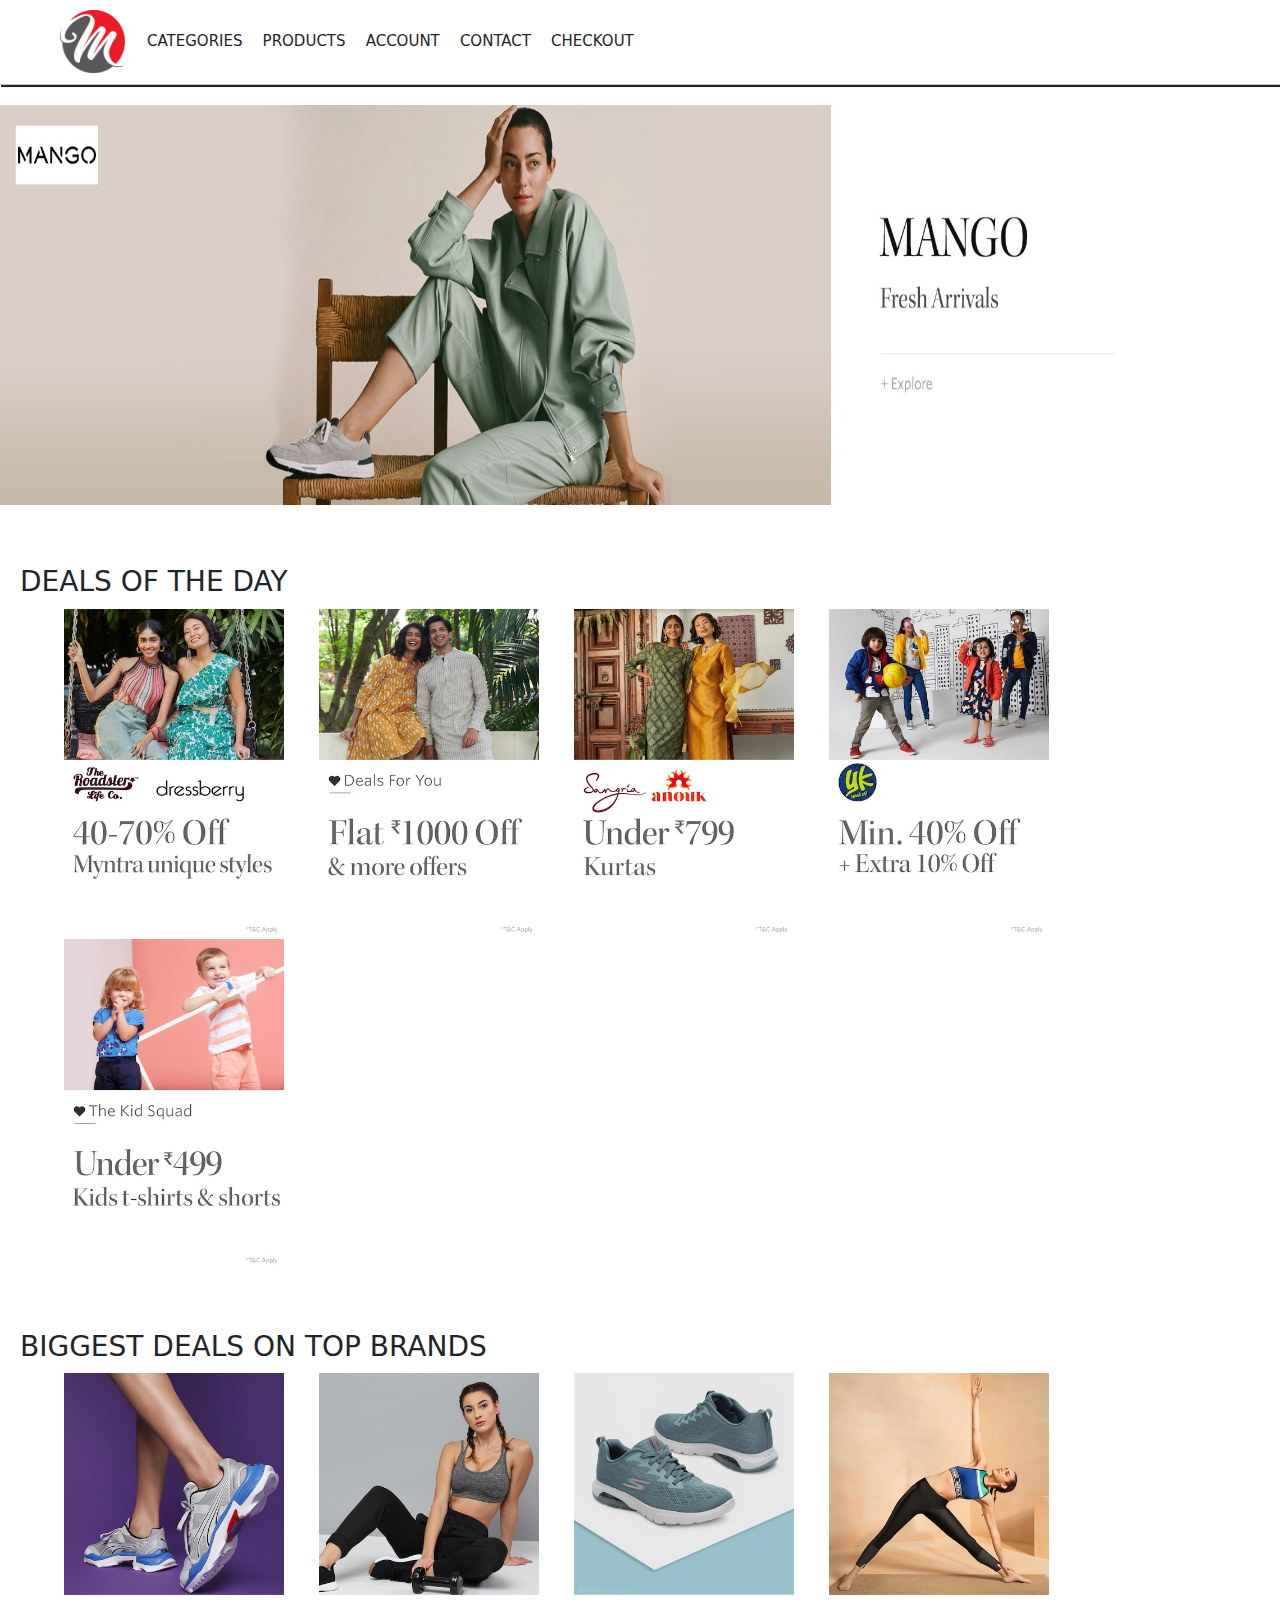
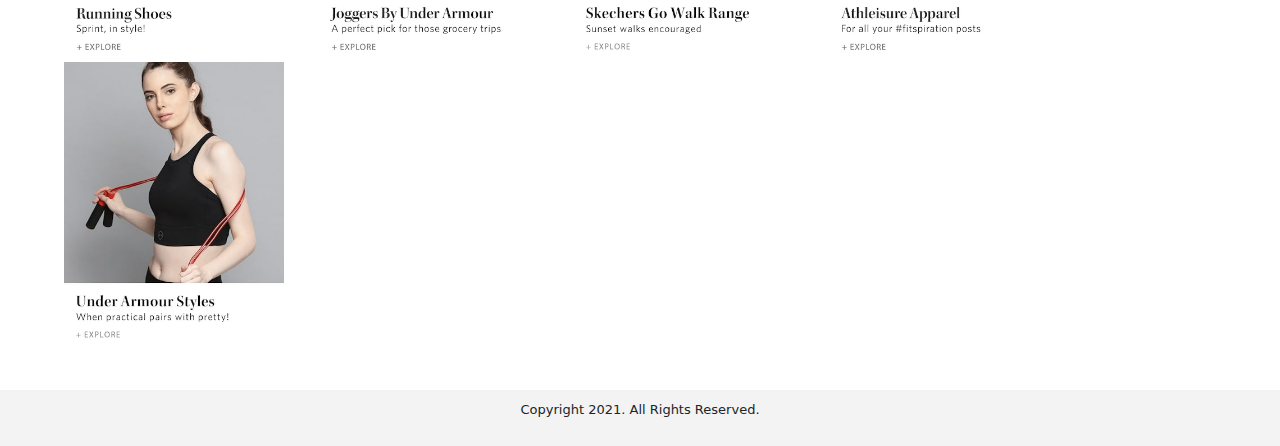
==== index.html @ f18798a4 "First commit" ====
<!DOCTYPE html>
<html lang="en">
<head>
    <meta charset="UTF-8">
    <meta http-equiv="X-UA-Compatible" content="IE=edge">
    <meta name="viewport" content="width=device-width, initial-scale=1.0">
    <link rel = "stylesheet" href="bootstrap/css/bootstrap.min.css" type="text/css">
    <link rel = "stylesheet" href="css/main.css" type="text/css">
    <title>Myntra</title>
</head>
<body>
    <div id="fscreen">

    
    <header>
        <nav>
            <div id="logoheader">
                <a href="index.html"><img id="imglogo" src="img/logo.png"></a>
            </div>

            <ul>
            
                <li>CATEGORIES</li>
                <li><a href="products.html">PRODUCTS</a></li>
                <li>ACCOUNT</li>
                <li><a href="contact.html">CONTACT</a></li>
                <li>CHECKOUT</li>
            </ul>
        </nav>
    </header>
    <main>
       <!--- <img src ="img/back.png"> -->
       <div id ="slidebar">
           <script>
               var i =0;
               var time=2000;
               var images=[];
               images[0]='img/slide/slide1.jpg';
               images[1]='img/slide/slide2.jpg';
               images[2]='img/slide/slide3.jpg';
               images[3]='img/slide/slide4.gif';

              function slideShow(){
                document.slide.src=images[i];
                if(i<images.length-1){
                    i++;
                }
                else{
                    i=0;    
                }
              }
              setTimeout("slideShow()", time);

              window.onload=slideShow;

           </script>
            <img width="90%" height="400" name="slide" id="slideimages">
       </div>

       <!--first scroll bar horiozontal-->

      <div class="scrollbar">
          <h3>
              DEALS OF THE DAY
          </h3>
        <div class="scrollproducts">
            <a href='/productview.html'><img class="scrollimages" src="img/products/1.jpg"></a>
            <img class="scrollimages" src="img/products/2.jpg">
            <img class="scrollimages" src="img/products/3.jpg">
            <img class="scrollimages" src="img/products/4.jpg">
            <img class="scrollimages" src="img/products/5.jpg">
        </div>
      </div>
      <div class="scrollbar">
        <h3>
            BIGGEST DEALS ON TOP BRANDS
        </h3>
      <div class="scrollproducts">
          <img class="scrollimages" src="img/products/p6.jpg">
          <img class="scrollimages" src="img/products/p7.jpg">
          <img class="scrollimages" src="img/products/p8.jpeg">
          <img class="scrollimages" src="img/products/p9.jpg">
          <img class="scrollimages" src="img/products/p10.jpeg">
      </div>
    </div>
    </main>
   
    <footer>
        <p>Copyright 2021. All Rights Reserved.</p>
    </footer>
    </div>
    <script src="bootstrap/js/bootstrap.min.js"></script>
</body>
</html>
---- css/main.css ----
body {
  display: block;
  width: 100%;
  height: 100%;
}
div#logoheader {
  float: left;
  width: 100px;
  height: 70px;
}
#imglogo {
  margin-left: 60px;
  margin-top: 10px;
  max-width: 65px;
  max-height: 70px;
}
ul {
  margin-left: 100px;
}
li {
  display: inline-block;
  padding-left: 15px;
  padding-top: 30px;
  font-weight: 500;
  font-size: 15px;
}
li a {
  text-decoration: none;
  color: rgb(39, 36, 36);
}
li a:hover {
  color: black;
  text-decoration: none;
  padding-bottom: 30px;
  border-bottom: brown 5px solid;
}
header {
  display: block;
  max-height: 120px;
  padding-bottom: 15px;
  border-bottom: rgb(197, 197, 197) 1px solid;
  box-shadow: 1px 2px;
}
#slideimages {
  margin-top: 20px;
}
div.scrollbar {
  margin-top: 60px;
}
div.scrollbar h3 {
  margin-left: 20px;
}
div.scrollproducts {
  display: block;
  width: 90%;
  margin-left: auto;
  margin-right: auto;
  margin-top: 10px;
}
.scrollimages {
  max-height: 650px;
  max-width: 250px;
  padding-right: 30px;
}

form {
  display: block;
  margin-top: 10%;
  margin-left: auto;
  margin-right: auto;
  width: 60%;
}
#box {
  border: black 3px solid;
}
footer {
  margin-top: 40px;
  padding-top: 10px;
  padding-bottom: 10px;
  background: rgb(243, 243, 243);
  font-size: small;
  text-align: center;
}

/*Product View Page*/
div#productviewblock {
  min-height: 100vh;
  display: flex;
  width: 80%;
  margin-left: auto;
  margin-right: auto;
  margin-top: 50px;
  margin-bottom: 50px;
  border: rgb(58, 53, 53) 2px solid;
  border-radius: 20px;
}
div#productviewimg {
  width: 350px;
  height: 450px;
  max-height: 630px;
  clear: right;
  display: block;
  margin: 25px;
  border: rgb(204, 190, 190) 2px solid;
  border-radius: 20px;
}
div#productviewimg img {
  /*
  width:100%;
  height: 100%;
  */
  max-width: 310px;
  max-height: 410px;
  position: relative;
  margin: 20px;
  float: left;
}

div#productviewinfo {
  margin-top: 25px;
  margin-right: 25px;
  display: block;
  position: relative;
  height: 110%;
  border: whitesmoke 2px solid;
  border-radius: 20px;
  padding: 20px;
}
div#productviewdesc p {
  text-align: justify;
}
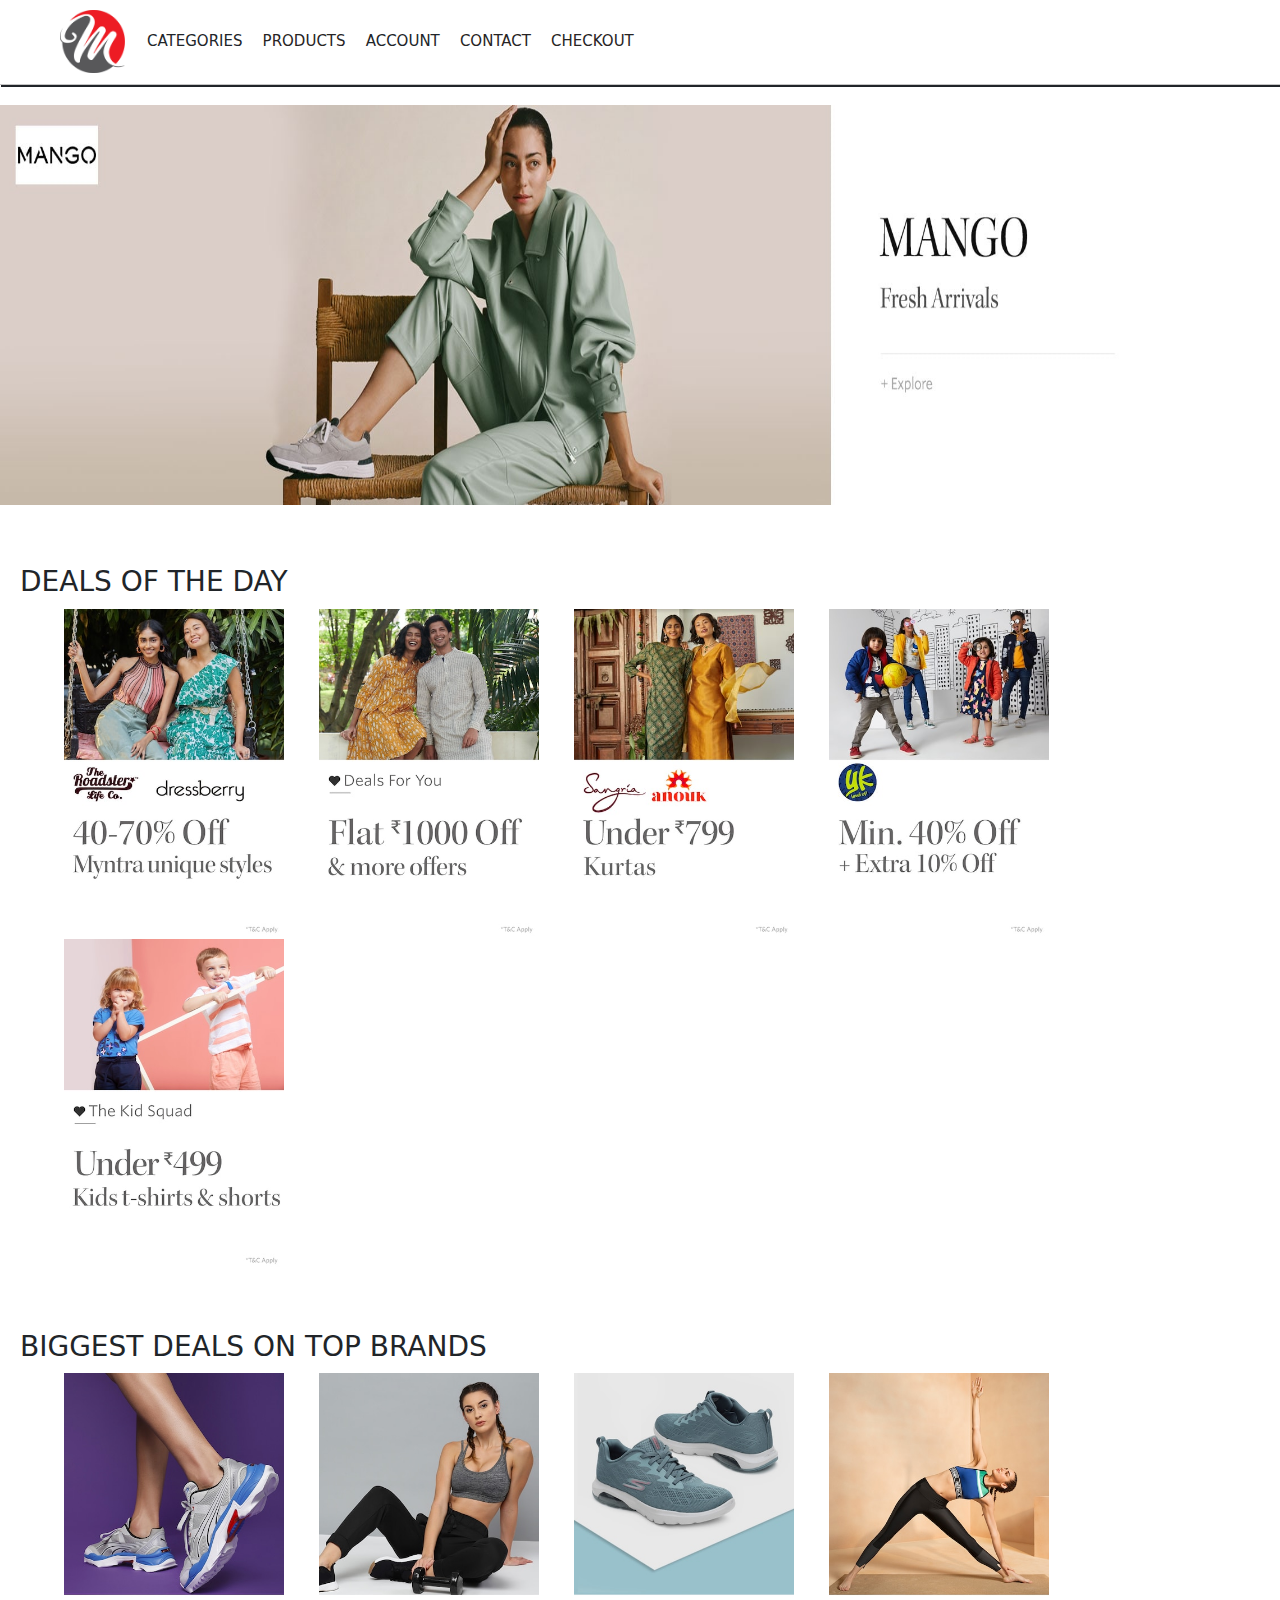
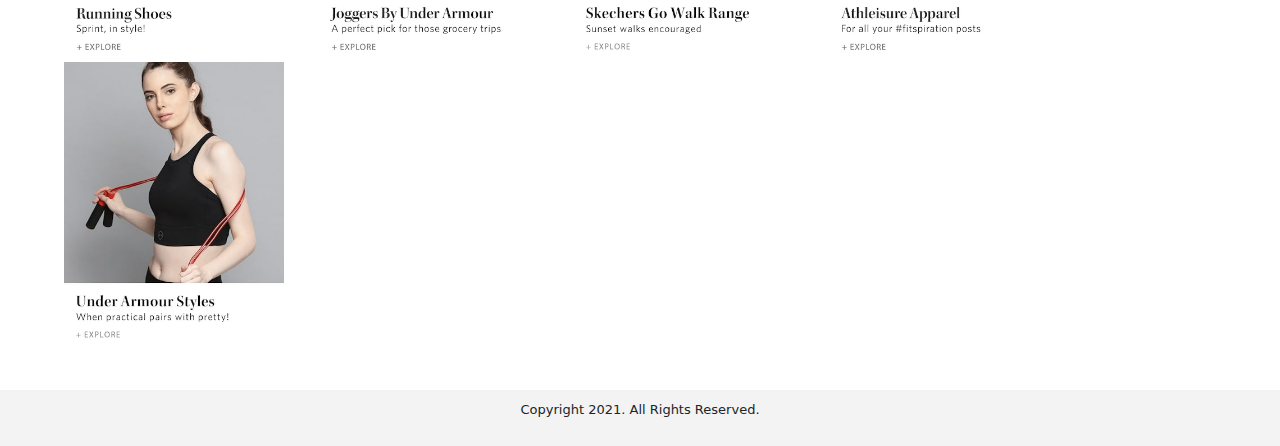
==== commit 63f2c797: "Fourth commit" ====
--- a/index.html
+++ b/index.html
@@ -24,7 +24,7 @@
                 <li><a href="products.html">PRODUCTS</a></li>
                 <li>ACCOUNT</li>
                 <li><a href="contact.html">CONTACT</a></li>
-                <li>CHECKOUT</li>
+                <li><a href="checkout.html">CHECKOUT</a></li>
             </ul>
         </nav>
     </header>
@@ -33,7 +33,7 @@
        <div id ="slidebar">
            <script>
                var i =0;
-               var time=2000;
+               var time=3000;
                var images=[];
                images[0]='img/slide/slide1.jpg';
                images[1]='img/slide/slide2.jpg';
@@ -48,8 +48,9 @@
                 else{
                     i=0;    
                 }
+                setTimeout("slideShow()", time);
               }
-              setTimeout("slideShow()", time);
+              
 
               window.onload=slideShow;
 
--- a/css/main.css
+++ b/css/main.css
@@ -129,3 +129,96 @@
 div#productviewdesc p {
   text-align: justify;
 }
+div#productviewdesc form {
+  margin-left: 0px;
+  margin-top: 10px;
+}
+
+/* Products Page */
+
+div#productscontainer {
+  display: block;
+  width: 90%;
+  margin-left: auto;
+  margin-right: auto;
+  margin-top: 20px;
+  /*
+  border: black 3px solid;
+  */
+}
+
+div.productsrow {
+  display: flex;
+  /*
+  border: aqua 3px solid;
+  */
+  width: 90%;
+  margin: 20px auto 20px auto;
+}
+div.productsblock {
+  display: block;
+  width: 20%;
+  height: 350px;
+  margin: 10px auto 10px auto;
+  border: rgb(97, 92, 92) 1px solid;
+  border-radius: 20px;
+}
+div.productsimgbox {
+  display: block;
+  width: 90%;
+  height: 60%;
+  margin: 25px auto 10px auto;
+  border-bottom: rgb(214, 228, 214) 1px solid;
+}
+div.productsimgbox img {
+  display: block;
+  width: 80%;
+  max-width: 200px;
+  max-height: 90%;
+  margin: 12px auto 0px auto;
+  overflow: hidden;
+}
+div.productsdata {
+  margin-top: 5px;
+  margin-left: 10px;
+  text-align: left;
+  font-size: 14px;
+}
+p.productsprice {
+  margin-bottom: 1px;
+  text-align: center;
+  margin-left: 0;
+  margin-right: 2px;
+}
+
+/*checkout page*/
+div#checkoutcontainer {
+  display: flex;
+  border: red 2px solid;
+  width: 95%;
+  margin: 10px auto 10px auto;
+}
+div.checkoutproductsbox {
+  display: flex;
+  width: 90%;
+  border: blue 2px solid;
+  max-height: 150px;
+  padding: 5px 20px 5px 20px;
+  margin: 20px;
+  float: left;
+  clear: right;
+}
+div.checkoutproductsbox img {
+  max-height: 100px;
+  margin-right: 20px;
+}
+div#checkoutfinalbox {
+  display: block;
+  width: 30%;
+  margin: 20px auto 20px auto;
+  padding-top: 20px;
+  text-align: center;
+  border: pink 2px solid;
+  clear: left;
+  float: right;
+}
